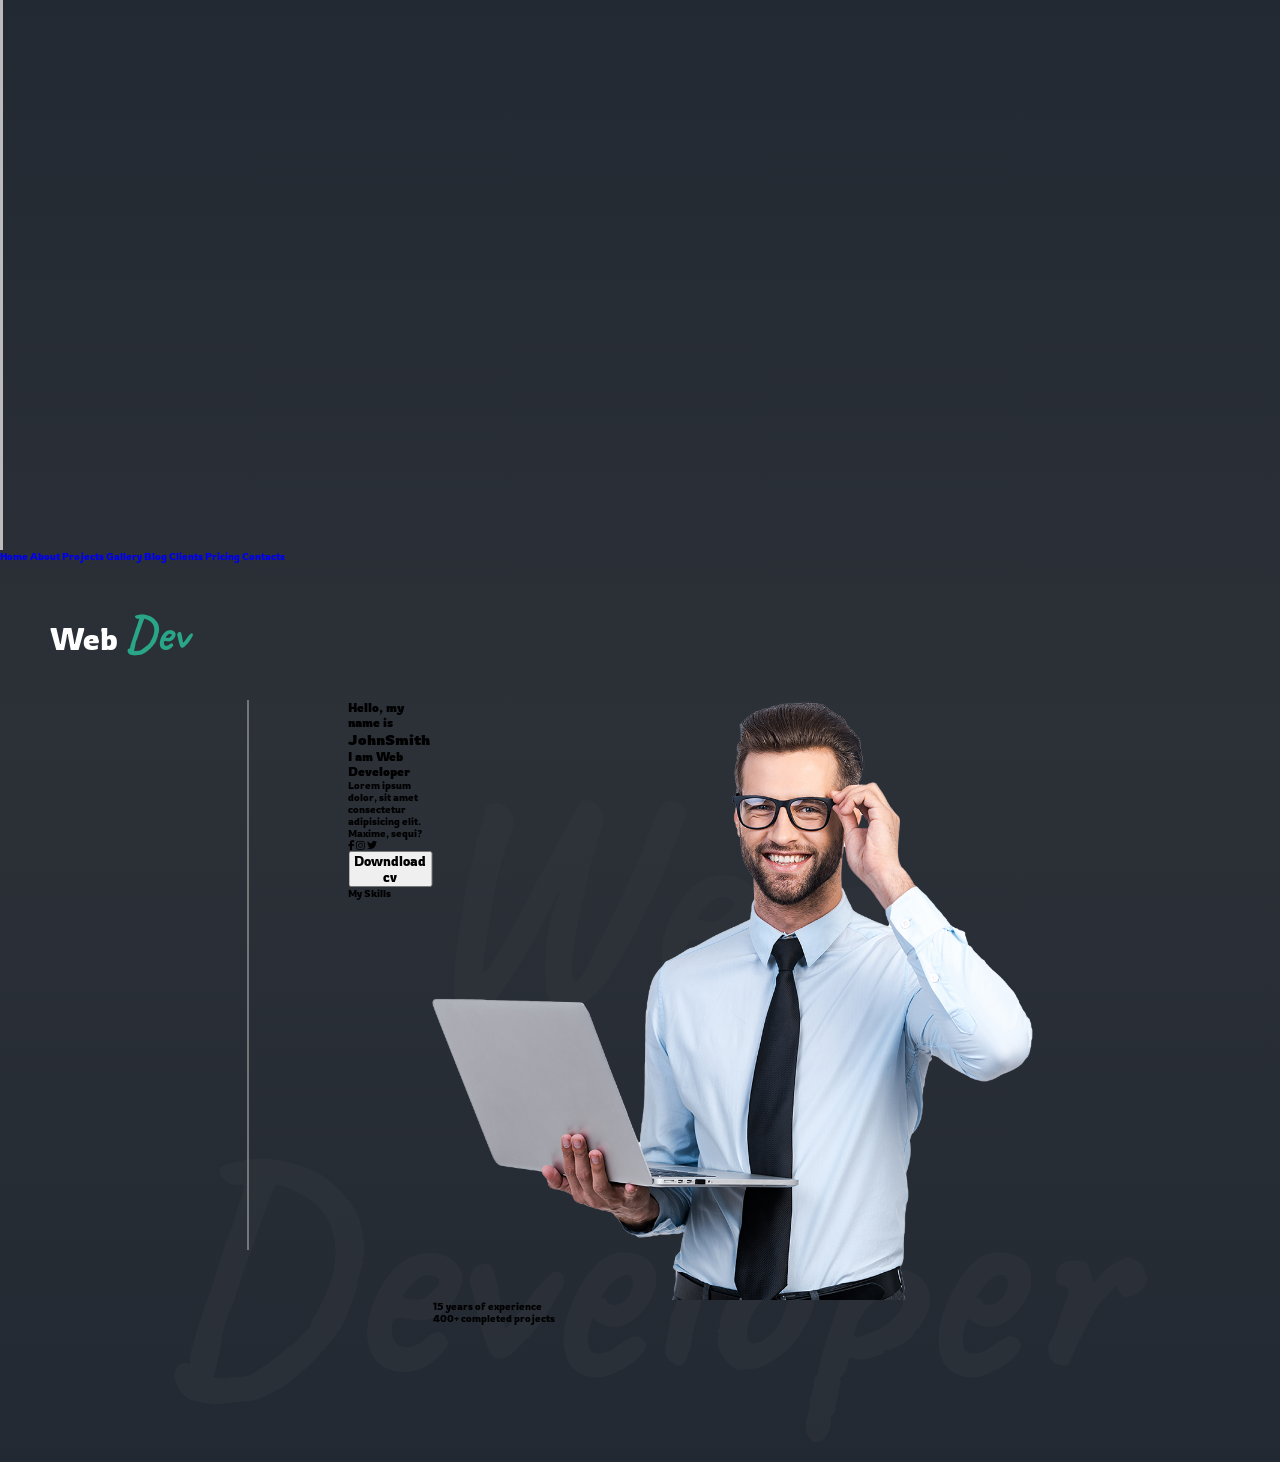
==== portfolio/index.html @ 57161bff "initial push" ====
<!DOCTYPE html>
<html lang="en">

<head>
  <meta charset="UTF-8" />
  <meta http-equiv="X-UA-Compatible" content="IE=edge" />
  <meta name="viewport" content="width=device-width, initial-scale=1.0" />
  <title>Portfolio Website</title>
  <link rel="stylesheet" href="styles/style.css" />
  <link rel="preconnect" href="https://fonts.googleapis.com" />
  <link rel="preconnect" href="https://fonts.gstatic.com" crossorigin />
  <link href="https://fonts.googleapis.com/css2?family=Caveat:wght@400;700&family=Rowdies:wght@300;400;700&display=swap"
    rel="stylesheet" />
  <link rel="stylesheet" href="https://cdnjs.cloudflare.com/ajax/libs/font-awesome/6.2.1/css/all.min.css" />
</head>

<body>
  <!-- Container -->

  <div class="container">
    <!-- Navigation -->
    <div class="menu-icons">
      <div class="line line-1"></div>
      <div class="line line-2"></div>
    </div>
    <div class="navigation">
      <div class="section-border">

      </div>
      <div class="nav-icons">
        <a href="#">Home</a>
        <a href="#">About</a>
        <a href="#">Projects</a>
        <a href="#">Gallery</a>
        <a href="#">Blog</a>
        <a href="#">Clients</a>
        <a href="#">Pricing</a>
        <a href="#">Contacts</a>
      </div>
    </div>
    <!-- End of Navigation -->

    <!-- Landing -->
    <section class="landing">
      <h1 class="section-bg-heading">
        Web Developer
      </h1>
      <div class="logo">
        <span>Web</span>
        <span>Dev</span>
      </div>
      <div class="banner">
        <div class="section-border">

        </div>
        <div class="developer-info">
          <h3 class="greeting">Hello, <span>my name is</span></h3>
          <h1 class="name"><span>John</span>Smith</h1>
          <h3 class="prof">I am <span>Web Developer</span></h3>
          <p class="about">Lorem ipsum dolor, sit amet consectetur adipisicing elit. Maxime, sequi?</p>
          <div class="social-media">
            <i class="fa-brands fa-facebook-f"></i>
            <i class="fa-brands fa-instagram"></i>
            <i class="fa-brands fa-twitter"></i>
          </div>
          <div class="cv">
            <button type="button" class="btn cv-btn">Downdload cv</button>
            <span>My Skills</span>
          </div>
        </div>
        <div class="developer-img">
          <div class="dev-img-wrapper">
            <img src="images/developer.png" alt="developer">
          </div>
          <div class="dev-experience dev-work">
            <span>15</span>
            <span>years of experience</span>
          </div>
          <div class="dev-projects dev-work">
            <span>400+</span>
            <span>completed projects</span>
          </div>
        </div>
      </div>
    </section>
    <!-- End of Landing -->


  </div>
  <!-- End of Container -->

  <script src="script.js"></script>

</body>

</html>
---- portfolio/styles/style.css ----
@import "./vars.css";
@import "./landing.css";

* {
    margin: 0;
    padding: 0;
    box-sizing: border-box;
    text-decoration: none;
    outline: none;
    font-family: "Rowdies", sans-serif;
}

html {
    font-size: 62.5%;
    /* 1rem 10px; */
}

.container {
    width: 100%;
    height: 100%;
    background: linear-gradient(#232932, #2c3138, #232932);
}

/* hide havigation for now */
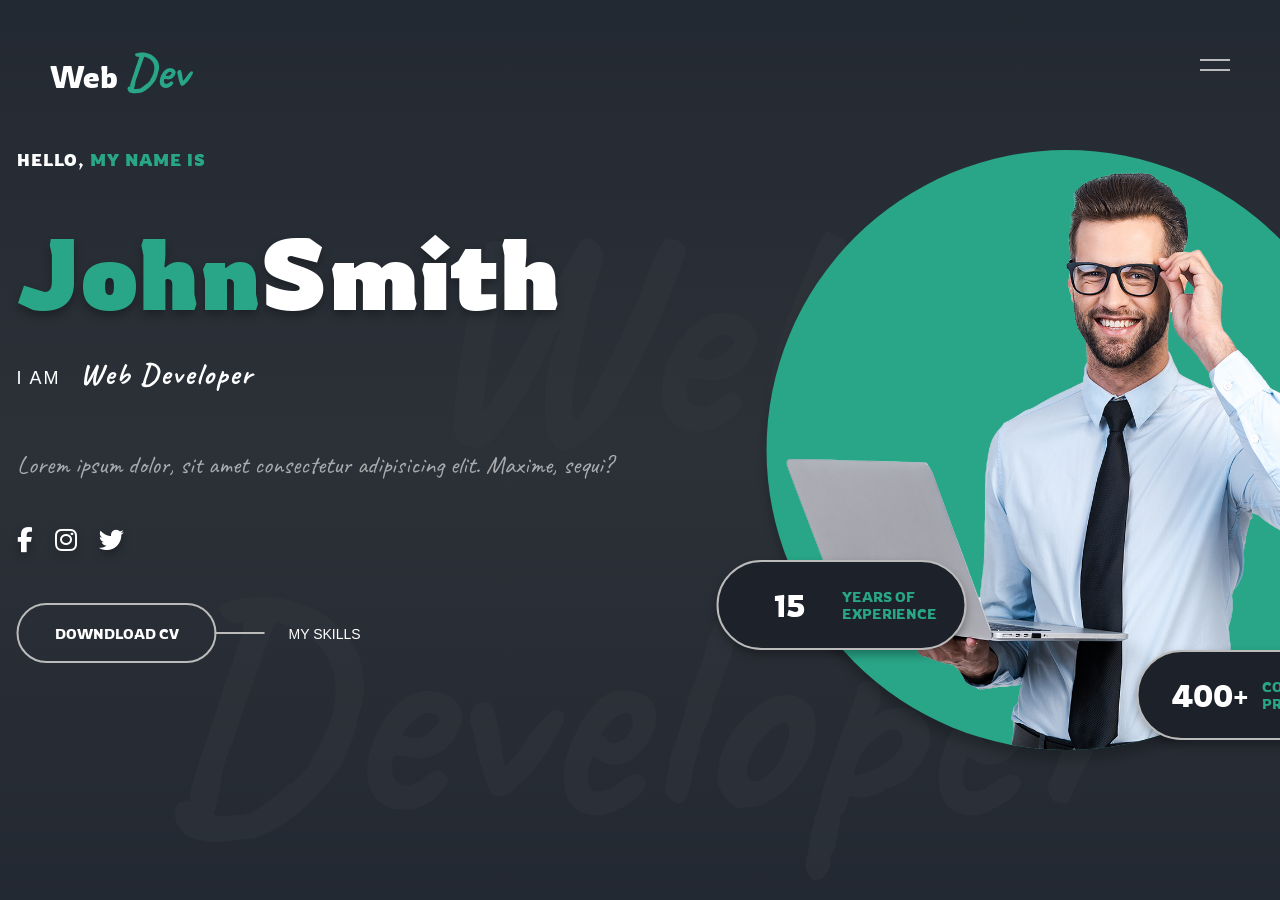
==== commit 813de2a9: "implement navigation" ====
--- a/portfolio/index.html
+++ b/portfolio/index.html
@@ -19,15 +19,13 @@
 
   <div class="container">
     <!-- Navigation -->
-    <div class="menu-icons">
+    <div class="menu-icon">
       <div class="line line-1"></div>
       <div class="line line-2"></div>
     </div>
     <div class="navigation">
-      <div class="section-border">
-
-      </div>
-      <div class="nav-icons">
+      <div class="section-border"></div>
+      <div class="nav-items">
         <a href="#">Home</a>
         <a href="#">About</a>
         <a href="#">Projects</a>
--- a/portfolio/styles/style.css
+++ b/portfolio/styles/style.css
@@ -1,5 +1,7 @@
 @import "./vars.css";
 @import "./landing.css";
+@import "./navigation.css";
+
 
 * {
     margin: 0;
@@ -20,5 +22,3 @@
     height: 100%;
     background: linear-gradient(#232932, #2c3138, #232932);
 }
-
-/* hide havigation for now */
